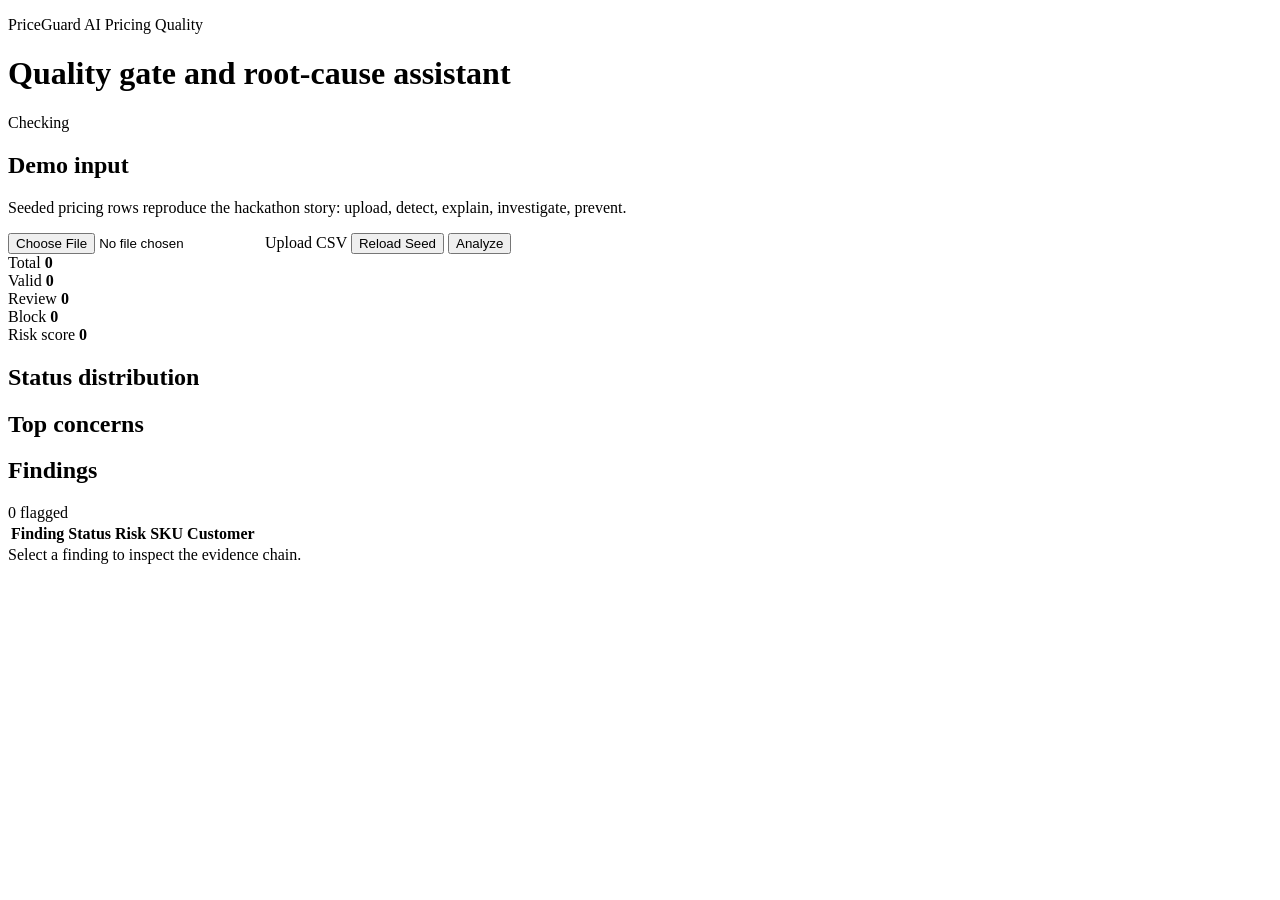
==== priceguard-prototype/static/index.html @ e21ebf20 "Initial PriceGuard AI prototype" ====
<!doctype html>
<html lang="en">
  <head>
    <meta charset="utf-8" />
    <meta name="viewport" content="width=device-width, initial-scale=1" />
    <title>PriceGuard AI Prototype</title>
    <link rel="stylesheet" href="/static/styles.css" />
  </head>
  <body>
    <header class="topbar">
      <div>
        <p class="eyebrow">PriceGuard AI Pricing Quality</p>
        <h1>Quality gate and root-cause assistant</h1>
      </div>
      <div class="status-chip" id="health">Checking</div>
    </header>

    <main class="app-shell">
      <section class="control-band">
        <div class="control-copy">
          <h2>Demo input</h2>
          <p>Seeded pricing rows reproduce the hackathon story: upload, detect, explain, investigate, prevent.</p>
        </div>
        <div class="actions">
          <label class="file-control">
            <input id="fileInput" type="file" accept=".csv,text/csv" />
            <span>Upload CSV</span>
          </label>
          <button id="seedButton">Reload Seed</button>
          <button id="analyzeButton" class="primary">Analyze</button>
        </div>
      </section>

      <section class="summary-grid" aria-label="Analysis summary">
        <div class="metric">
          <span>Total</span>
          <strong id="totalCount">0</strong>
        </div>
        <div class="metric pass">
          <span>Valid</span>
          <strong id="passCount">0</strong>
        </div>
        <div class="metric review">
          <span>Review</span>
          <strong id="reviewCount">0</strong>
        </div>
        <div class="metric block">
          <span>Block</span>
          <strong id="blockCount">0</strong>
        </div>
        <div class="metric risk">
          <span>Risk score</span>
          <strong id="riskScore">0</strong>
        </div>
      </section>

      <section class="visual-band">
        <div>
          <h2>Status distribution</h2>
          <div class="bar" aria-label="Status distribution">
            <span id="passBar" class="pass-bar"></span>
            <span id="reviewBar" class="review-bar"></span>
            <span id="blockBar" class="block-bar"></span>
          </div>
        </div>
        <div>
          <h2>Top concerns</h2>
          <ul id="concerns" class="concerns"></ul>
        </div>
      </section>

      <section class="workspace">
        <div class="findings-pane">
          <div class="pane-head">
            <h2>Findings</h2>
            <span id="findingCount">0 flagged</span>
          </div>
          <div class="table-wrap">
            <table>
              <thead>
                <tr>
                  <th>Finding</th>
                  <th>Status</th>
                  <th>Risk</th>
                  <th>SKU</th>
                  <th>Customer</th>
                </tr>
              </thead>
              <tbody id="findingsTable"></tbody>
            </table>
          </div>
        </div>

        <aside class="detail-pane" id="detailPane">
          <div class="empty-state">Select a finding to inspect the evidence chain.</div>
        </aside>
      </section>
    </main>

    <script src="/static/app.js"></script>
  </body>
</html>
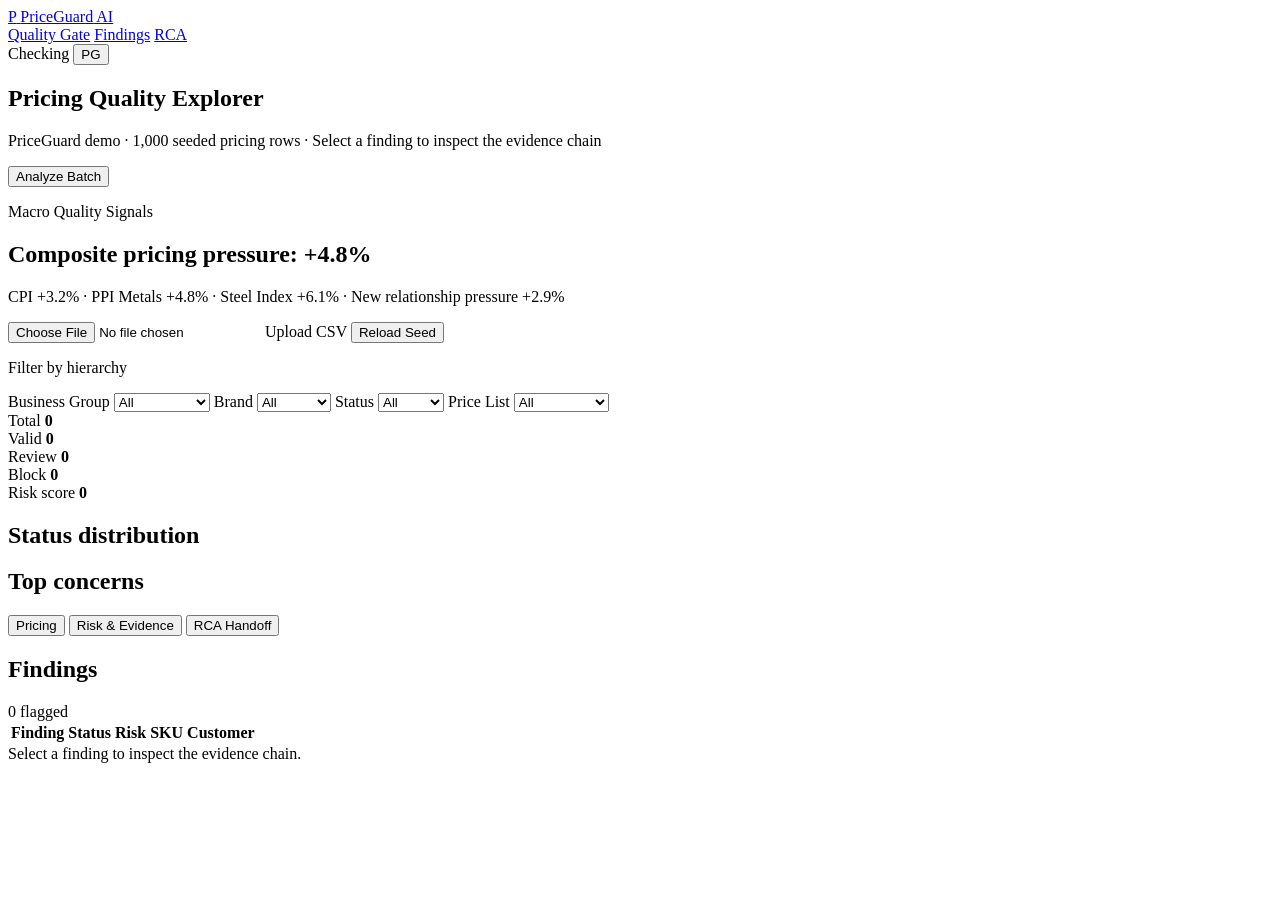
==== commit d8ec947f: "Restyle prototype using PriceMind reference" ====
--- a/priceguard-prototype/static/index.html
+++ b/priceguard-prototype/static/index.html
@@ -8,18 +8,36 @@
   </head>
   <body>
     <header class="topbar">
-      <div>
-        <p class="eyebrow">PriceGuard AI Pricing Quality</p>
-        <h1>Quality gate and root-cause assistant</h1>
+      <a class="brand" href="/" aria-label="PriceGuard AI home">
+        <span class="brand-mark">P</span>
+        <span>PriceGuard<span> AI</span></span>
+      </a>
+      <nav class="nav-tabs" aria-label="Primary">
+        <a class="active" href="/">Quality Gate</a>
+        <a href="#findingsTable">Findings</a>
+        <a href="#detailPane">RCA</a>
+      </nav>
+      <div class="topbar-right">
+        <span class="status-dot"></span>
+        <span id="health">Checking</span>
+        <button class="ghost-button" type="button">PG</button>
       </div>
-      <div class="status-chip" id="health">Checking</div>
     </header>
 
     <main class="app-shell">
+      <section class="page-head">
+        <div>
+          <h1>Pricing Quality Explorer</h1>
+          <p>PriceGuard demo &middot; 1,000 seeded pricing rows &middot; Select a finding to inspect the evidence chain</p>
+        </div>
+        <button id="analyzeButton" class="primary">Analyze Batch</button>
+      </section>
+
       <section class="control-band">
         <div class="control-copy">
-          <h2>Demo input</h2>
-          <p>Seeded pricing rows reproduce the hackathon story: upload, detect, explain, investigate, prevent.</p>
+          <p class="section-label">Macro Quality Signals</p>
+          <h2>Composite pricing pressure: <strong>+4.8%</strong></h2>
+          <p>CPI +3.2% &middot; PPI Metals +4.8% &middot; Steel Index +6.1% &middot; New relationship pressure +2.9%</p>
         </div>
         <div class="actions">
           <label class="file-control">
@@ -27,7 +45,48 @@
             <span>Upload CSV</span>
           </label>
           <button id="seedButton">Reload Seed</button>
-          <button id="analyzeButton" class="primary">Analyze</button>
+        </div>
+      </section>
+
+      <section class="filter-band">
+        <p class="section-label">Filter by hierarchy</p>
+        <div class="filter-grid">
+          <label>
+            Business Group
+            <select>
+              <option>All</option>
+              <option>Retail</option>
+              <option>Enterprise</option>
+              <option>Government</option>
+            </select>
+          </label>
+          <label>
+            Brand
+            <select>
+              <option>All</option>
+              <option>Orion</option>
+              <option>Auralux</option>
+              <option>Nexa</option>
+              <option>MedAxis</option>
+            </select>
+          </label>
+          <label>
+            Status
+            <select>
+              <option>All</option>
+              <option>Review</option>
+              <option>Block</option>
+            </select>
+          </label>
+          <label>
+            Price List
+            <select>
+              <option>All</option>
+              <option>PL-RET-US</option>
+              <option>PL-ENT-US</option>
+              <option>PL-GOV-US</option>
+            </select>
+          </label>
         </div>
       </section>
 
@@ -69,6 +128,12 @@
         </div>
       </section>
 
+      <section class="mode-tabs" aria-label="Finding views">
+        <button class="selected" type="button">Pricing</button>
+        <button type="button">Risk & Evidence</button>
+        <button type="button">RCA Handoff</button>
+      </section>
+
       <section class="workspace">
         <div class="findings-pane">
           <div class="pane-head">
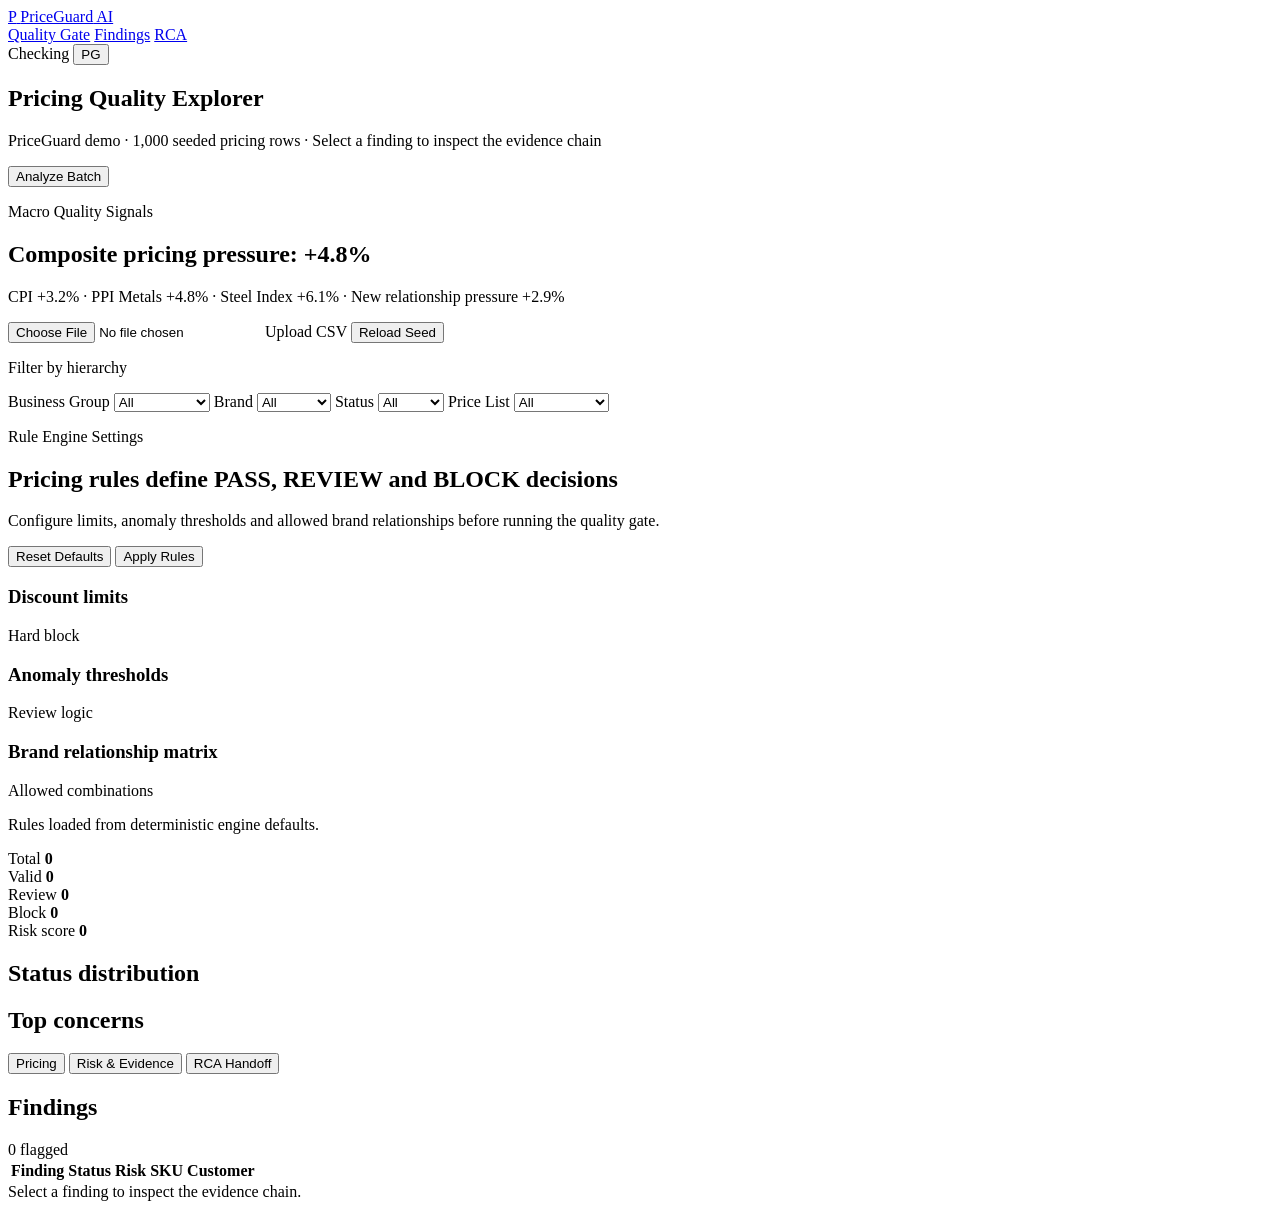
==== commit df69560c: "rule changes" ====
--- a/priceguard-prototype/static/index.html
+++ b/priceguard-prototype/static/index.html
@@ -90,6 +90,47 @@
         </div>
       </section>
 
+      <section class="rule-engine" aria-label="Rule engine settings">
+        <div class="rule-engine-head">
+          <div>
+            <p class="section-label">Rule Engine Settings</p>
+            <h2>Pricing rules define PASS, REVIEW and BLOCK decisions</h2>
+            <p>Configure limits, anomaly thresholds and allowed brand relationships before running the quality gate.</p>
+          </div>
+          <div class="rule-actions">
+            <button id="resetRulesButton" type="button">Reset Defaults</button>
+            <button id="applyRulesButton" class="primary" type="button">Apply Rules</button>
+          </div>
+        </div>
+
+        <div class="rule-grid">
+          <article class="rule-card">
+            <div class="rule-card-head">
+              <h3>Discount limits</h3>
+              <span>Hard block</span>
+            </div>
+            <div id="discountRules" class="rule-list"></div>
+          </article>
+
+          <article class="rule-card">
+            <div class="rule-card-head">
+              <h3>Anomaly thresholds</h3>
+              <span>Review logic</span>
+            </div>
+            <div id="thresholdRules" class="rule-list"></div>
+          </article>
+
+          <article class="rule-card relationship-card">
+            <div class="rule-card-head">
+              <h3>Brand relationship matrix</h3>
+              <span>Allowed combinations</span>
+            </div>
+            <div id="relationshipRules" class="relationship-grid"></div>
+          </article>
+        </div>
+        <p id="ruleStatus" class="rule-status">Rules loaded from deterministic engine defaults.</p>
+      </section>
+
       <section class="summary-grid" aria-label="Analysis summary">
         <div class="metric">
           <span>Total</span>
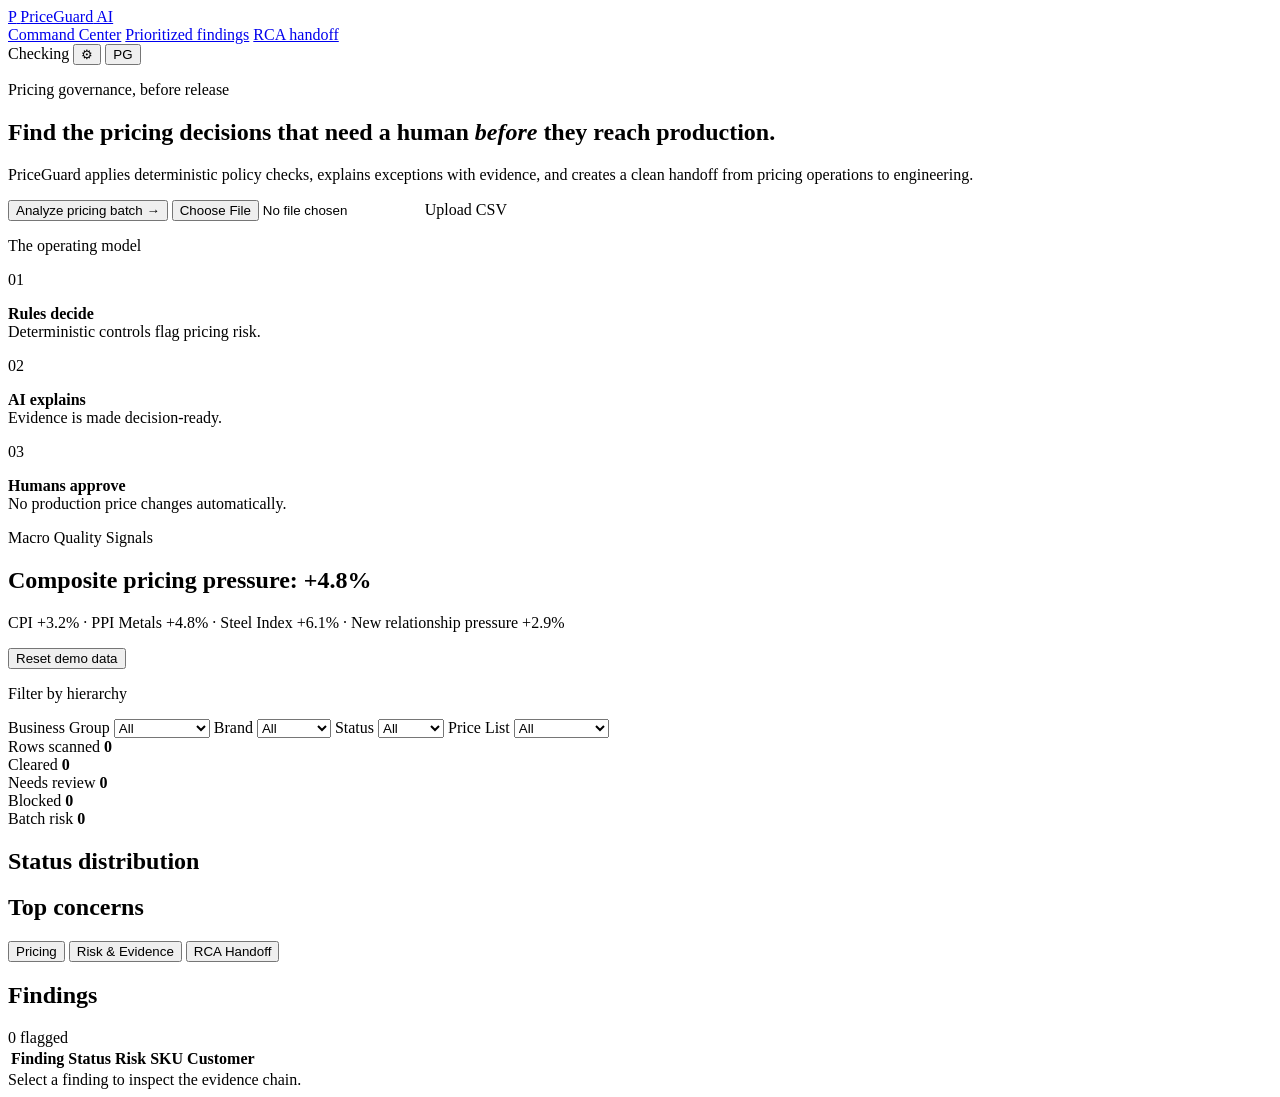
==== commit 213c050f: "UI work and excel diff cases" ====
--- a/priceguard-prototype/static/index.html
+++ b/priceguard-prototype/static/index.html
@@ -3,7 +3,7 @@
   <head>
     <meta charset="utf-8" />
     <meta name="viewport" content="width=device-width, initial-scale=1" />
-    <title>PriceGuard AI Prototype</title>
+    <title>PriceGuard AI | Pricing Quality Command Center</title>
     <link rel="stylesheet" href="/static/styles.css" />
   </head>
   <body>
@@ -13,24 +13,35 @@
         <span>PriceGuard<span> AI</span></span>
       </a>
       <nav class="nav-tabs" aria-label="Primary">
-        <a class="active" href="/">Quality Gate</a>
-        <a href="#findingsTable">Findings</a>
-        <a href="#detailPane">RCA</a>
+        <a class="active" data-section="overview" href="#overview">Command Center</a>
+        <a data-section="findings" href="#filterBand">Prioritized findings</a>
+        <a data-section="rca" href="#detailPane">RCA handoff</a>
       </nav>
       <div class="topbar-right">
         <span class="status-dot"></span>
         <span id="health">Checking</span>
+        <button id="ruleEngineButton" class="icon-button" type="button" aria-label="Open Rule Engine" title="Rule Engine"><span aria-hidden="true">&#9881;</span></button>
         <button class="ghost-button" type="button">PG</button>
       </div>
     </header>
 
     <main class="app-shell">
-      <section class="page-head">
-        <div>
-          <h1>Pricing Quality Explorer</h1>
-          <p>PriceGuard demo &middot; 1,000 seeded pricing rows &middot; Select a finding to inspect the evidence chain</p>
-        </div>
-        <button id="analyzeButton" class="primary">Analyze Batch</button>
+      <section class="page-head" id="overview">
+        <div class="page-head-copy">
+          <p class="eyebrow"><span class="live-dot"></span> Pricing governance, before release</p>
+          <h1>Find the pricing decisions that need a human <em>before</em> they reach production.</h1>
+          <p>PriceGuard applies deterministic policy checks, explains exceptions with evidence, and creates a clean handoff from pricing operations to engineering.</p>
+          <div class="hero-actions">
+            <button id="analyzeButton" class="primary">Analyze pricing batch <span aria-hidden="true">&rarr;</span></button>
+            <label class="file-control"><input id="fileInput" type="file" accept=".csv,text/csv" /><span>Upload CSV</span></label>
+          </div>
+        </div>
+        <aside class="hero-proof" aria-label="Operating model">
+          <p class="section-label">The operating model</p>
+          <div><span>01</span><p><strong>Rules decide</strong><br>Deterministic controls flag pricing risk.</p></div>
+          <div><span>02</span><p><strong>AI explains</strong><br>Evidence is made decision-ready.</p></div>
+          <div><span>03</span><p><strong>Humans approve</strong><br>No production price changes automatically.</p></div>
+        </aside>
       </section>
 
       <section class="control-band">
@@ -40,20 +51,16 @@
           <p>CPI +3.2% &middot; PPI Metals +4.8% &middot; Steel Index +6.1% &middot; New relationship pressure +2.9%</p>
         </div>
         <div class="actions">
-          <label class="file-control">
-            <input id="fileInput" type="file" accept=".csv,text/csv" />
-            <span>Upload CSV</span>
-          </label>
-          <button id="seedButton">Reload Seed</button>
-        </div>
-      </section>
-
-      <section class="filter-band">
+          <button id="seedButton">Reset demo data</button>
+        </div>
+      </section>
+
+      <section class="filter-band" id="filterBand">
         <p class="section-label">Filter by hierarchy</p>
         <div class="filter-grid">
           <label>
             Business Group
-            <select>
+            <select id="businessGroupFilter">
               <option>All</option>
               <option>Retail</option>
               <option>Enterprise</option>
@@ -62,7 +69,7 @@
           </label>
           <label>
             Brand
-            <select>
+            <select id="brandFilter">
               <option>All</option>
               <option>Orion</option>
               <option>Auralux</option>
@@ -72,7 +79,7 @@
           </label>
           <label>
             Status
-            <select>
+            <select id="statusFilter">
               <option>All</option>
               <option>Review</option>
               <option>Block</option>
@@ -80,7 +87,7 @@
           </label>
           <label>
             Price List
-            <select>
+            <select id="priceListFilter">
               <option>All</option>
               <option>PL-RET-US</option>
               <option>PL-ENT-US</option>
@@ -90,66 +97,25 @@
         </div>
       </section>
 
-      <section class="rule-engine" aria-label="Rule engine settings">
-        <div class="rule-engine-head">
-          <div>
-            <p class="section-label">Rule Engine Settings</p>
-            <h2>Pricing rules define PASS, REVIEW and BLOCK decisions</h2>
-            <p>Configure limits, anomaly thresholds and allowed brand relationships before running the quality gate.</p>
-          </div>
-          <div class="rule-actions">
-            <button id="resetRulesButton" type="button">Reset Defaults</button>
-            <button id="applyRulesButton" class="primary" type="button">Apply Rules</button>
-          </div>
-        </div>
-
-        <div class="rule-grid">
-          <article class="rule-card">
-            <div class="rule-card-head">
-              <h3>Discount limits</h3>
-              <span>Hard block</span>
-            </div>
-            <div id="discountRules" class="rule-list"></div>
-          </article>
-
-          <article class="rule-card">
-            <div class="rule-card-head">
-              <h3>Anomaly thresholds</h3>
-              <span>Review logic</span>
-            </div>
-            <div id="thresholdRules" class="rule-list"></div>
-          </article>
-
-          <article class="rule-card relationship-card">
-            <div class="rule-card-head">
-              <h3>Brand relationship matrix</h3>
-              <span>Allowed combinations</span>
-            </div>
-            <div id="relationshipRules" class="relationship-grid"></div>
-          </article>
-        </div>
-        <p id="ruleStatus" class="rule-status">Rules loaded from deterministic engine defaults.</p>
-      </section>
-
       <section class="summary-grid" aria-label="Analysis summary">
         <div class="metric">
-          <span>Total</span>
+          <span>Rows scanned</span>
           <strong id="totalCount">0</strong>
         </div>
         <div class="metric pass">
-          <span>Valid</span>
+          <span>Cleared</span>
           <strong id="passCount">0</strong>
         </div>
         <div class="metric review">
-          <span>Review</span>
+          <span>Needs review</span>
           <strong id="reviewCount">0</strong>
         </div>
         <div class="metric block">
-          <span>Block</span>
+          <span>Blocked</span>
           <strong id="blockCount">0</strong>
         </div>
         <div class="metric risk">
-          <span>Risk score</span>
+          <span>Batch risk</span>
           <strong id="riskScore">0</strong>
         </div>
       </section>
@@ -203,6 +169,49 @@
       </section>
     </main>
 
+    <div id="ruleEngineBackdrop" class="rule-engine-backdrop" hidden></div>
+
+      <aside class="rule-engine-drawer" id="ruleEngineDrawer" aria-label="Rule Engine" aria-modal="true" role="dialog" hidden>
+      <button id="closeRuleEngineButton" class="drawer-close" type="button" aria-label="Close Rule Engine">&times;</button>
+        <div class="rule-engine-head">
+          <div>
+            <p class="section-label">Rule Engine Settings</p>
+            <h2>Pricing rules define PASS, REVIEW and BLOCK decisions</h2>
+            <p>Configure limits, anomaly thresholds and allowed brand relationships before running the quality gate.</p>
+          </div>
+          <div class="rule-actions">
+            <button id="resetRulesButton" type="button">Reset Defaults</button>
+            <button id="applyRulesButton" class="primary" type="button">Apply Rules</button>
+          </div>
+        </div>
+
+        <div class="rule-grid">
+          <article class="rule-card">
+            <div class="rule-card-head">
+              <h3>Discount limits</h3>
+              <span>Hard block</span>
+            </div>
+            <div id="discountRules" class="rule-list"></div>
+          </article>
+
+          <article class="rule-card">
+            <div class="rule-card-head">
+              <h3>Anomaly thresholds</h3>
+              <span>Review logic</span>
+            </div>
+            <div id="thresholdRules" class="rule-list"></div>
+          </article>
+
+          <article class="rule-card relationship-card">
+            <div class="rule-card-head">
+              <h3>Brand relationship matrix</h3>
+              <span>Allowed combinations</span>
+            </div>
+            <div id="relationshipRules" class="relationship-grid"></div>
+          </article>
+        </div>
+        <p id="ruleStatus" class="rule-status">Rules loaded from deterministic engine defaults.</p>
+      </aside>
     <script src="/static/app.js"></script>
   </body>
-</html>
+</html>
